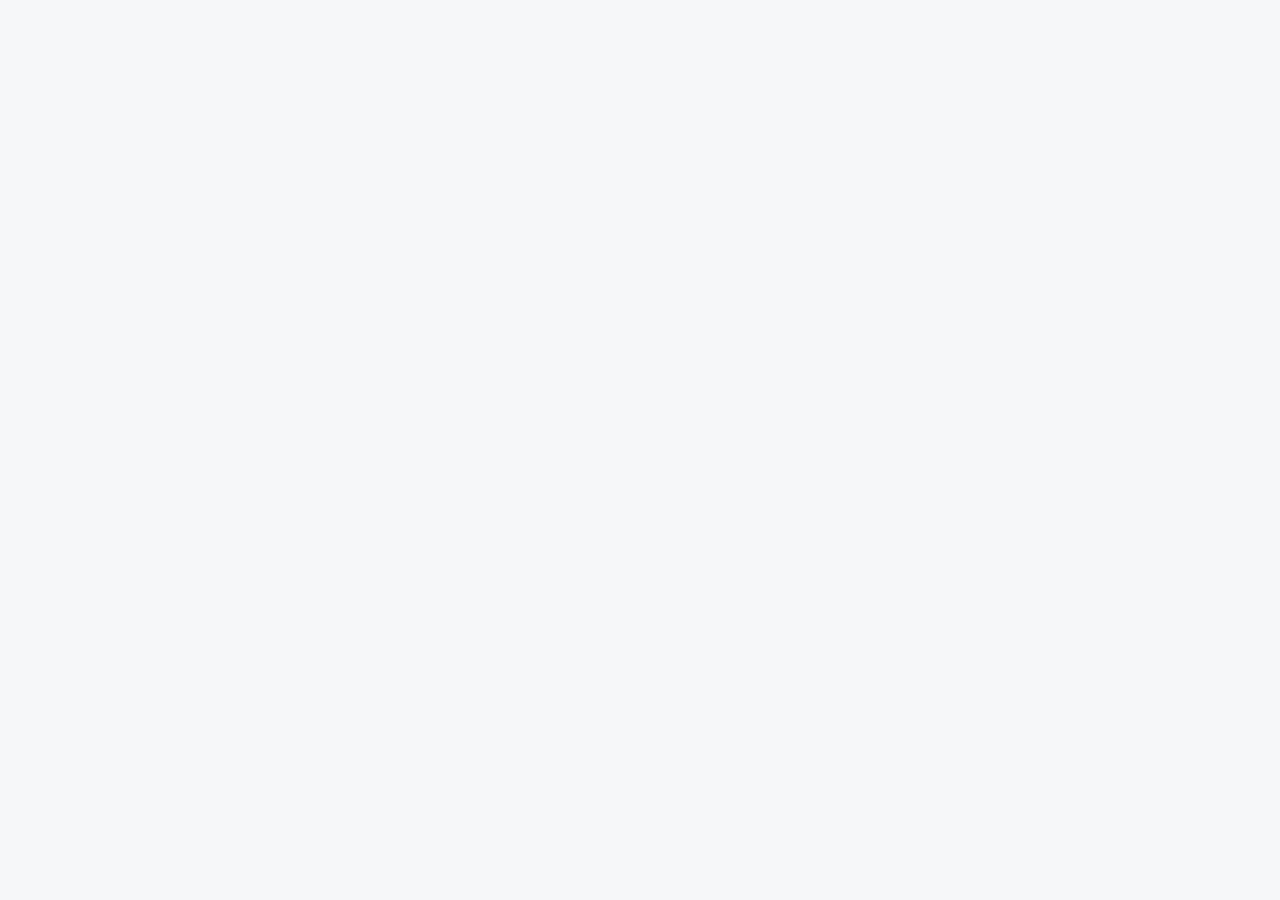
==== index.html @ e0766fe7 "Make nmon analyzer portable as a web-only tool The analyzer is now a static browser application so u" ====
<!doctype html>
<html lang="zh-CN">
<head>
  <meta charset="utf-8">
  <meta name="viewport" content="width=device-width, initial-scale=1">
  <title>nmon Analyzer</title>
  <link rel="stylesheet" href="assets/styles.css">
  <script src="https://cdn.jsdelivr.net/npm/echarts@5/dist/echarts.min.js"></script>
  <script>
    if (!window.echarts) {
      document.write('<script src="assets/echarts.min.js"><\\/script>');
    }
  </script>
</head>
<body>
  <header>
    <h1>nmon Analyzer</h1>
    <div>纯 Web 本地解析，多服务器资源汇总与趋势图</div>
  </header>

  <main>
    <section class="panel controls">
      <div class="field wide">
        <label for="nmon-files">nmon 文件</label>
        <input id="nmon-files" type="file" accept=".nmon,text/plain" multiple>
      </div>
      <div class="field">
        <label for="network-bandwidth">网络带宽 Mbps</label>
        <input id="network-bandwidth" type="number" min="0" placeholder="可选">
      </div>
      <div class="field themes">
        <label>指标</label>
        <div>
          <label><input type="checkbox" name="metric" value="cpu" checked> CPU</label>
          <label><input type="checkbox" name="metric" value="memory" checked> 内存</label>
          <label><input type="checkbox" name="metric" value="disk" checked> 磁盘</label>
          <label><input type="checkbox" name="metric" value="network" checked> 网络</label>
        </div>
      </div>
      <div class="actions">
        <button id="analyze-button" type="button">生成报告</button>
      </div>
      <div id="status" class="status muted">选择一个或多个 .nmon 文件后生成报告。</div>
    </section>

    <section id="file-preview-panel" class="panel" hidden>
      <h2>文件时间与读取范围</h2>
      <div class="muted" id="file-preview-summary"></div>
      <div class="table-scroll">
        <table class="file-preview-table">
          <thead>
            <tr>
              <th>文件名</th>
              <th>服务器</th>
              <th>开始时间</th>
              <th>结束时间</th>
              <th>读取范围</th>
              <th>Section 数</th>
              <th>状态</th>
            </tr>
          </thead>
          <tbody id="file-preview-body"></tbody>
        </table>
      </div>
    </section>

    <section id="overview-panel" class="panel" hidden>
      <h2>整体汇总</h2>
      <div class="summary-range">
        <label>筛选模式
          <select id="summary-filter-mode">
            <option value="time">按时间范围</option>
            <option value="line">按读取范围</option>
          </select>
        </label>
        <div id="summary-time-controls" class="summary-filter-controls">
          <label>汇总开始 <input id="summary-start" type="datetime-local" step="1"></label>
          <label>汇总结束 <input id="summary-end" type="datetime-local" step="1"></label>
        </div>
        <div id="summary-line-controls" class="summary-filter-controls" hidden>
          <label>起始行号 <input id="summary-line-start" type="number" min="1"></label>
          <label>结束行号 <input id="summary-line-end" type="number" min="1"></label>
        </div>
        <button id="summary-apply-button" type="button">按范围计算</button>
        <span id="summary-range-label" class="muted"></span>
      </div>
      <div class="table-scroll">
        <table class="overview-table">
          <thead>
            <tr>
              <th>文件名</th>
              <th>服务器</th>
              <th>IP地址</th>
              <th>CPU使用率</th>
              <th>内存使用率</th>
              <th>SWAP使用率</th>
              <th>磁盘读速率<br>(KB/s)</th>
              <th>磁盘写速率<br>(KB/s)</th>
              <th>网络读速率<br>(KB/s)</th>
              <th>网络写速率<br>(KB/s)</th>
              <th>系统类型</th>
              <th>读取范围</th>
            </tr>
          </thead>
          <tbody id="overview-body"></tbody>
        </table>
      </div>
    </section>

    <section id="server-selector-panel" class="panel" hidden>
      <h2>服务器明细</h2>
      <label for="server-select">选择服务器</label>
      <select id="server-select"></select>
    </section>

    <div id="server-panels"></div>
  </main>

  <div id="copy-menu" class="copy-menu">
    <button id="copy-image-button" type="button">复制图片</button>
  </div>
  <div id="toast" class="toast"></div>

  <template id="missing-chart-template">
    <div class="empty">数据缺失</div>
  </template>

  <script src="assets/app.js"></script>
</body>
</html>
---- assets/styles.css ----
:root {
  color-scheme: light;
  --bg: #f6f7f9;
  --panel: #ffffff;
  --ink: #20242a;
  --muted: #687385;
  --line: #d9e0e8;
  --soft: #eef2f6;
  --brand: #243447;
  --accent: #0b63ce;
}

* {
  box-sizing: border-box;
}

body {
  margin: 0;
  background: var(--bg);
  color: var(--ink);
  font-family: -apple-system, BlinkMacSystemFont, "Segoe UI", "PingFang SC", "Microsoft YaHei", sans-serif;
}

header {
  background: var(--brand);
  color: #fff;
  padding: 24px 32px;
}

h1, h2, h3 {
  margin: 0 0 12px;
}

main {
  max-width: 1320px;
  margin: 0 auto;
  padding: 24px 32px 56px;
}

.panel {
  background: var(--panel);
  border: 1px solid var(--line);
  border-radius: 8px;
  margin-bottom: 18px;
  padding: 18px;
}

.controls {
  display: grid;
  grid-template-columns: repeat(4, minmax(160px, 1fr));
  gap: 14px;
  align-items: end;
}

.field {
  display: flex;
  flex-direction: column;
  gap: 6px;
}

.field.wide {
  grid-column: span 2;
}

.field label,
.summary-range label {
  color: var(--muted);
  font-size: 13px;
}

input,
select,
button {
  font: inherit;
}

input,
select {
  border: 1px solid #c8d0da;
  border-radius: 6px;
  color: var(--ink);
  min-height: 38px;
  padding: 8px 10px;
}

.themes > div {
  display: flex;
  flex-wrap: wrap;
  gap: 8px 12px;
}

.themes label {
  color: var(--ink);
}

.actions,
.summary-range {
  display: flex;
  flex-wrap: wrap;
  gap: 10px;
  align-items: end;
}

.summary-filter-controls {
  display: flex;
  flex-wrap: wrap;
  gap: 10px;
  align-items: end;
}

.actions {
  grid-column: span 3;
}

button {
  border: 1px solid var(--brand);
  border-radius: 6px;
  background: var(--brand);
  color: #fff;
  cursor: pointer;
  min-height: 38px;
  padding: 8px 13px;
}

button:disabled {
  cursor: not-allowed;
  opacity: 0.5;
}

#summary-apply-button {
  background: #fff;
  color: var(--brand);
}

.status {
  grid-column: 1 / -1;
}

.muted {
  color: var(--muted);
}

.failure {
  color: #9f2424;
}

.warning {
  color: #8a5a00;
}

.table-scroll {
  overflow-x: auto;
}

table {
  width: 100%;
  border-collapse: collapse;
  font-size: 13px;
}

th,
td {
  border-bottom: 1px solid #e6ebf1;
  padding: 8px;
  text-align: left;
  white-space: nowrap;
}

th {
  background: var(--soft);
}

.overview-table {
  min-width: 1220px;
}

.file-preview-table {
  margin-top: 10px;
  min-width: 900px;
}

.server-panel[hidden],
[hidden] {
  display: none !important;
}

.resource-tabs {
  display: flex;
  flex-wrap: wrap;
  gap: 8px;
  margin: 14px 0;
}

.resource-tabs button {
  background: #fff;
  color: var(--brand);
  border-color: #c8d0da;
}

.resource-tabs button.active {
  background: var(--brand);
  color: #fff;
  border-color: var(--brand);
}

.chart-grid {
  display: grid;
  grid-template-columns: repeat(auto-fit, minmax(460px, 1fr));
  gap: 14px;
  align-items: start;
}

.chart-card {
  border: 1px solid var(--line);
  border-radius: 6px;
  background: #fff;
  padding: 12px;
}

.chart-card h3 {
  font-size: 15px;
}

.echart {
  width: 100%;
  height: 430px;
}

.empty {
  display: grid;
  min-height: 180px;
  place-items: center;
  color: var(--muted);
  background: #fafbfc;
  border: 1px dashed #c8d0da;
  border-radius: 6px;
}

.copy-menu {
  position: fixed;
  display: none;
  z-index: 1000;
  background: #fff;
  border: 1px solid #c8d0da;
  border-radius: 6px;
  box-shadow: 0 8px 24px rgba(0, 0, 0, 0.14);
  padding: 6px;
}

.toast {
  position: fixed;
  right: 20px;
  bottom: 20px;
  display: none;
  background: var(--brand);
  color: #fff;
  border-radius: 6px;
  padding: 10px 14px;
}

@media (max-width: 860px) {
  main {
    padding: 18px 14px 40px;
  }

  .controls {
    grid-template-columns: 1fr;
  }

  .field.wide,
  .actions,
  .status {
    grid-column: auto;
  }

  .chart-grid {
    grid-template-columns: 1fr;
  }
}
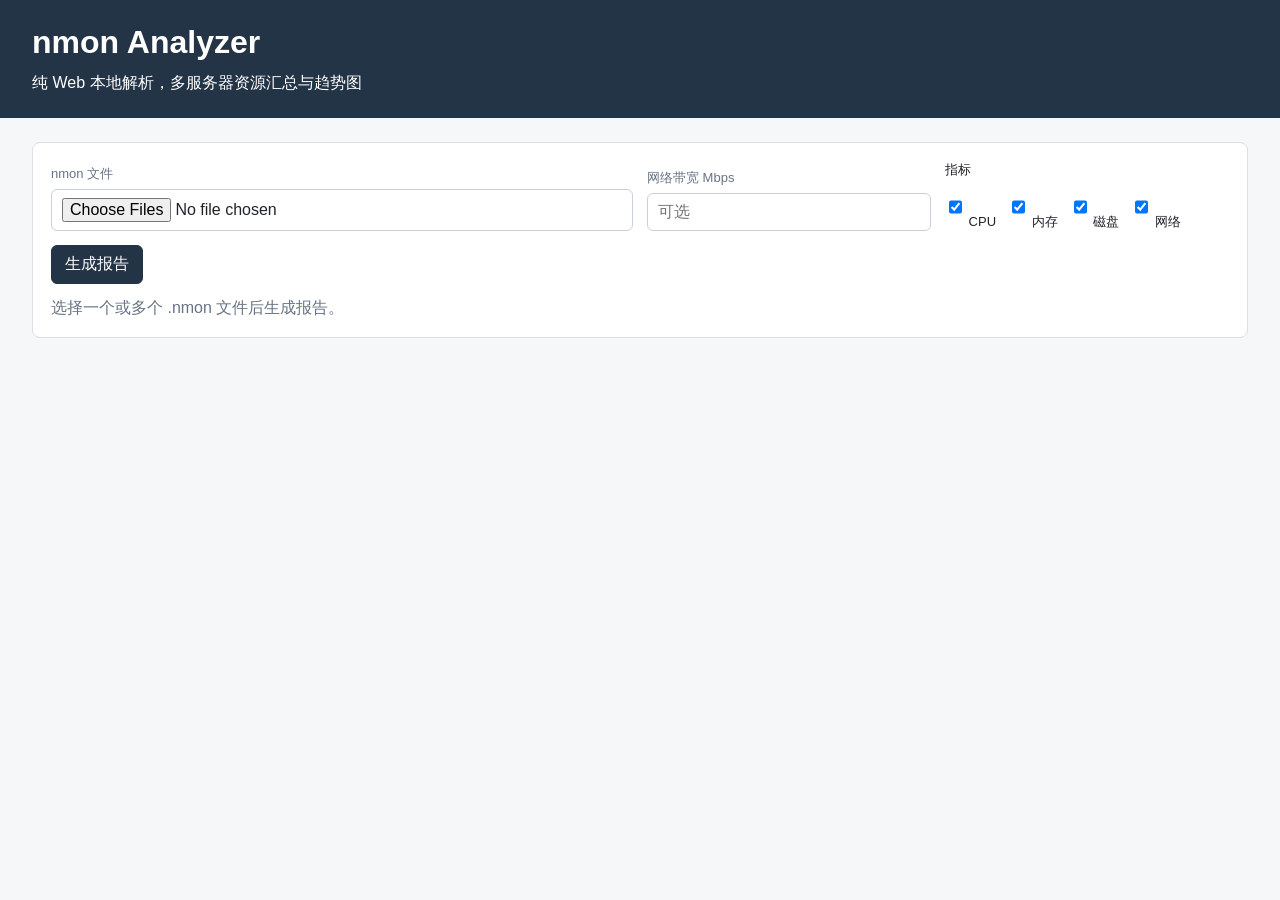
==== commit cceb3935: "Make the web analyzer fully offline runnable The project now vendors the ECharts runtime and loads i" ====
--- a/index.html
+++ b/index.html
@@ -5,12 +5,7 @@
   <meta name="viewport" content="width=device-width, initial-scale=1">
   <title>nmon Analyzer</title>
   <link rel="stylesheet" href="assets/styles.css">
-  <script src="https://cdn.jsdelivr.net/npm/echarts@5/dist/echarts.min.js"></script>
-  <script>
-    if (!window.echarts) {
-      document.write('<script src="assets/echarts.min.js"><\\/script>');
-    }
-  </script>
+  <script src="assets/echarts.min.js"></script>
 </head>
 <body>
   <header>
